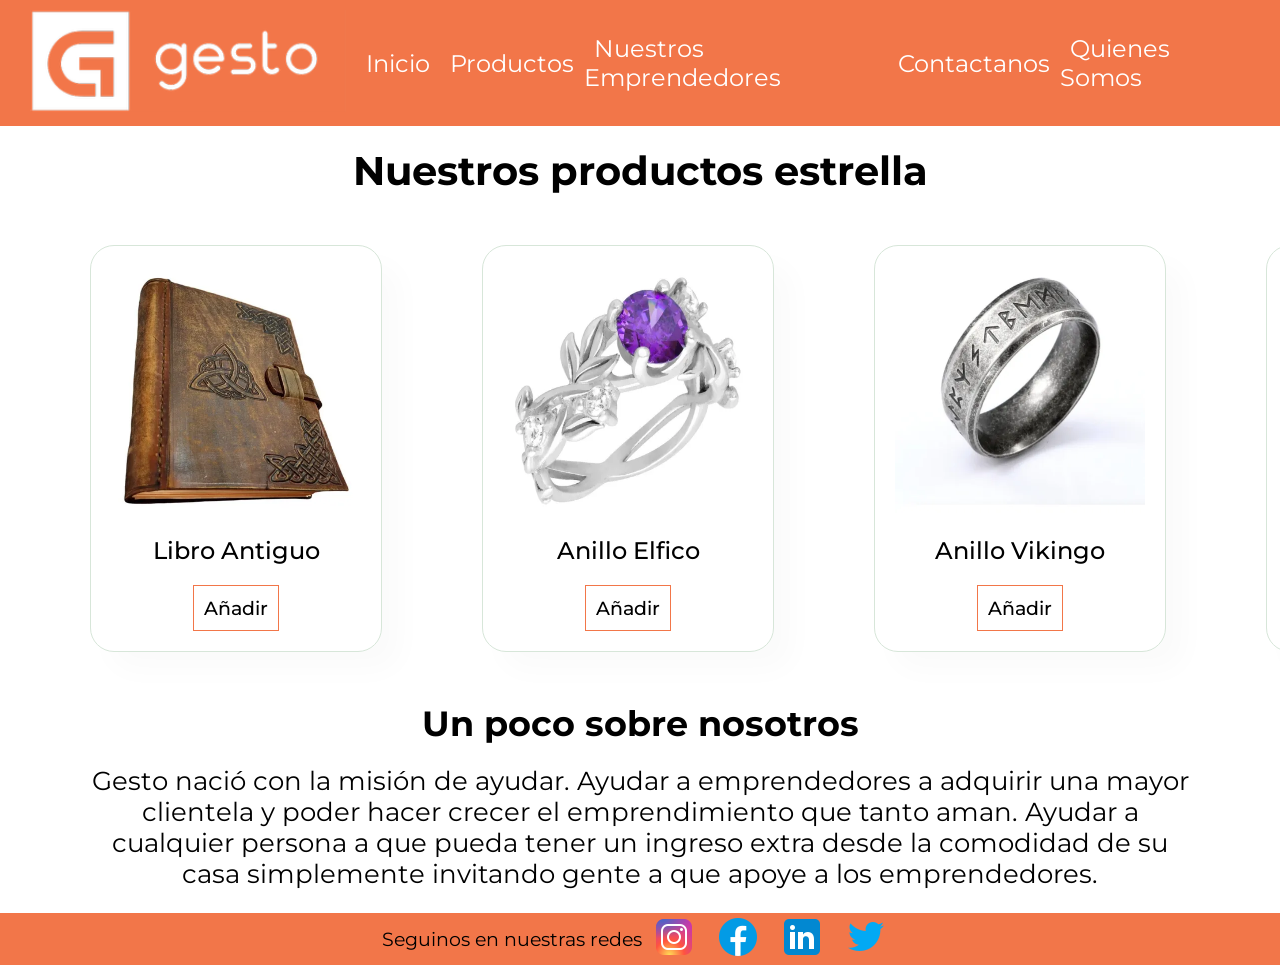
==== html/index.html @ 562bd194 "primer commit entero" ====
<!DOCTYPE html>
<html lang="en">
<head>
    <meta charset="UTF-8">
    <meta http-equiv="X-UA-Compatible" content="IE=edge">
    <meta name="viewport" content="width=device-width, initial-scale=1.0">
    <title>Gesto</title>
    <link rel="stylesheet" href="/diseño/main.css">
</head>
<body>
    <header>
        <nav class="nav_bar nav--naranja">
            <a href="index.html"><img src="/imagenes/logo2.png" alt="logo" class="nav_img nav_img-logo"></a>
            <ul>
                <li><a href="index.html" class="nav_link nav_link-main">Inicio</a></li>
                <li><a href="productos.html" class="nav_link nav_link-main">Productos</a></li>
                <li><a href="emprendedores.html" class="nav_link nav_link-main">Nuestros Emprendedores</a></li>
                <li><a href="contactanos.html" class="nav_link nav_link-main">Contactanos</a></li>
                <li><a href="quienes.html" class="nav_link nav_link-main">Quienes Somos</a></li>
            </ul>
        </nav>
    </header>
    <main>
        <h1>Nuestros productos estrella</h1>
        <section class="section_productos">
            <div class="div_productos">
                <img src="/imagenes/LibroA.jpg" alt="Libro Antiguo" class="productos_img">
                <p class="p_producto">Libro Antiguo</p>
                <button class="btn_add">Añadir</button>
            </div>
            <div class="div_productos">
                <img src="/imagenes/AnilloE.jpg" alt="Anillo Elfico" class="productos_img">
                <p class="p_producto">Anillo Elfico</p>
                <button class="btn_add">Añadir</button>
            </div>
            <div class="div_productos">
                <img src="/imagenes/AnilloV.jpg" alt="Anillo Vikingo" class="productos_img">
                <p class="p_producto">Anillo Vikingo</p>
                <button class="btn_add">Añadir</button>
            </div>
            <div class="div_productos">
                <img src="/imagenes/LibroN.jpg" alt="Libro Negro" class="productos_img">
                <p class="p_producto">Libro Negro</p>
                <button class="btn_add">Añadir</button>
            </div>
        </section>
    </main>
    <h2>Un poco sobre nosotros</h2>
    <p class="somos">Gesto nació con la misión de ayudar. Ayudar a emprendedores a adquirir una mayor clientela y poder hacer crecer el emprendimiento que tanto aman. Ayudar a cualquier persona a que pueda tener un ingreso extra desde la comodidad de su casa simplemente invitando gente a que apoye a los emprendedores.</p>
    <footer>
        <p class="p_footer">Seguinos en nuestras redes</p>
        <a href="#"><img src="/imagenes/instagram.png" alt="Instagram" class="footer_img"></a>
        <a href="#"><img src="/imagenes/facebook.png" alt="Facebook" class="footer_img"></a>
        <a href="#"><img src="/imagenes/linkedin.png" alt="LinkedIn" class="footer_img"></a>
        <a href="#"><img src="/imagenes/twitter.png" alt="Twitter" class="footer_img"></a>
    </footer>
</body>
</html>
---- diseño/main.css ----
@import url('https://fonts.googleapis.com/css2?family=Montserrat:wght@300;400;500;600;700&display=swap');
*{
    margin: 0;
    padding: 0;
    font-family: 'Montserrat', sans-serif;
}
.nav_bar{
    display: flex;
    align-items: center;
    width: 100%;
    height: 100%;
    padding: 10px 0;
}
.nav_bar li:hover a{
    font-weight: 500;
}
ul{
    list-style: none;
    width: 100vw;
    display: flex;
    flex-direction: row;
    justify-content: flex-end;
    align-items: center;
    margin-right: 30px;
}
li{
    font-size: 1.5rem;
    font-weight: 400;
}
a{
    text-decoration: none;
    color: white;
}
h1{
    font-size: 2.5rem;
    text-align: center;
    margin: 20px 0;
}
h2{
    font-size: 2.2rem;
    text-align: center;
    margin: 20px 0;
}
.btn_add{
    border: 1px solid #F27649;
    padding: 10px;
    font-size: 1.2rem;
    background-color: white;
    font-weight: 500;
    cursor: pointer;
    transition: .2s ease;
}
.btn_add:hover{
    background-color: #F27649;
    color: white;
}
/* Inicio Header */
.nav--naranja{
    background-color: #F27649;
}
.nav--naranja .nav_img{
    margin-left: 20px;
}
.nav--naranja a{
    padding: 0 10px;
    color: white;
    transition: .3s ease letter-spacing;
}
/* Fin Header */

/* Inicio Main */
.section_productos{
    display: flex;
    align-items: center;
    justify-content: space-between;
    padding: 0 2.5rem;
    margin: 2.5rem 0;
}
.div_productos{
    display: flex;
    align-items: center;
    flex-direction: column;
    margin: 10px 50px;
    padding: 20px;
    border: 1px solid #d7e6d9;
    border-radius: 1.5rem;
    cursor: pointer;
    box-shadow: 1.2rem 1.2rem 1.8rem rgba(0, 0, 0, 0.02);
    transition: .2s ease;
}
.div_productos:hover{
    box-shadow: 1.2rem 1.2rem 1.8rem rgba(0, 0, 0, 0.08);
}
.productos_img{
    width: 250px;
    height: 250px;
    transition: .2s ease;
}
.productos_img:hover{
    transform: scale(1.1);
}
.p_producto{
    margin: 20px 0;
    font-size: 1.5rem;
    font-weight: 500;
}
/* Fin Main */
.somos{
    display: flex;
    align-items: center;
    justify-content: center;
    text-align: center;
    font-size: 1.6rem;
    padding: 0 5rem;
    margin-bottom: 1.5rem;
}
/* Inicio Footer */
footer{
    display: flex;
    align-items: center;
    justify-content: center;
    background-color: #F27649;
}
.p_footer{
    font-size: 1.2rem;
}
.footer_img{
    margin: 0 0.5rem;
}
/* Fin Footer */

/* Inicio Productos */
.tipos-productos{
    margin: .8rem 0;
}
#nav-rojo{
    background-color: rgb(255, 94, 0);
}
#nav-rojo ul{
    align-items: center;
    justify-content: center;
}
#nav-rojo li{
    padding: 10px 20px;
}
.grid{
    width: 100%;
    display: grid;
    margin-bottom: 1.5rem;
}
.productos{
    grid-template-columns: repeat(5, 20%);
    grid-template-rows: repeat(2, 50%);
}
.p_grid{
    align-items: center;
    justify-content: center;
}
/* Fin Productos*/

/* Inicio Emprendedores */
.texto_conoce{
    display: flex;
    justify-content: flex-start;
    margin-left: 2rem;
}
.texto_video{
    display: flex;
    justify-content: flex-start;
    align-items: center;
}
.texto_emprendedores{
    font-size: 1.5rem;
    margin: 0 2rem;
}
.video_emprendedores{
    margin-right: 3rem;
}
.imagenes_emprendedores{
    display: flex;
    justify-content: center;
    align-items: center;
    margin: 3rem;
}
.img_emprendedor{
    width: 10rem;
    height: 10rem;
    border-radius: 50%;
    margin: 0 3rem;
}
/* Fin Emprendedores */

/* Inicio Contactanos */

/* Fin Contactanos */
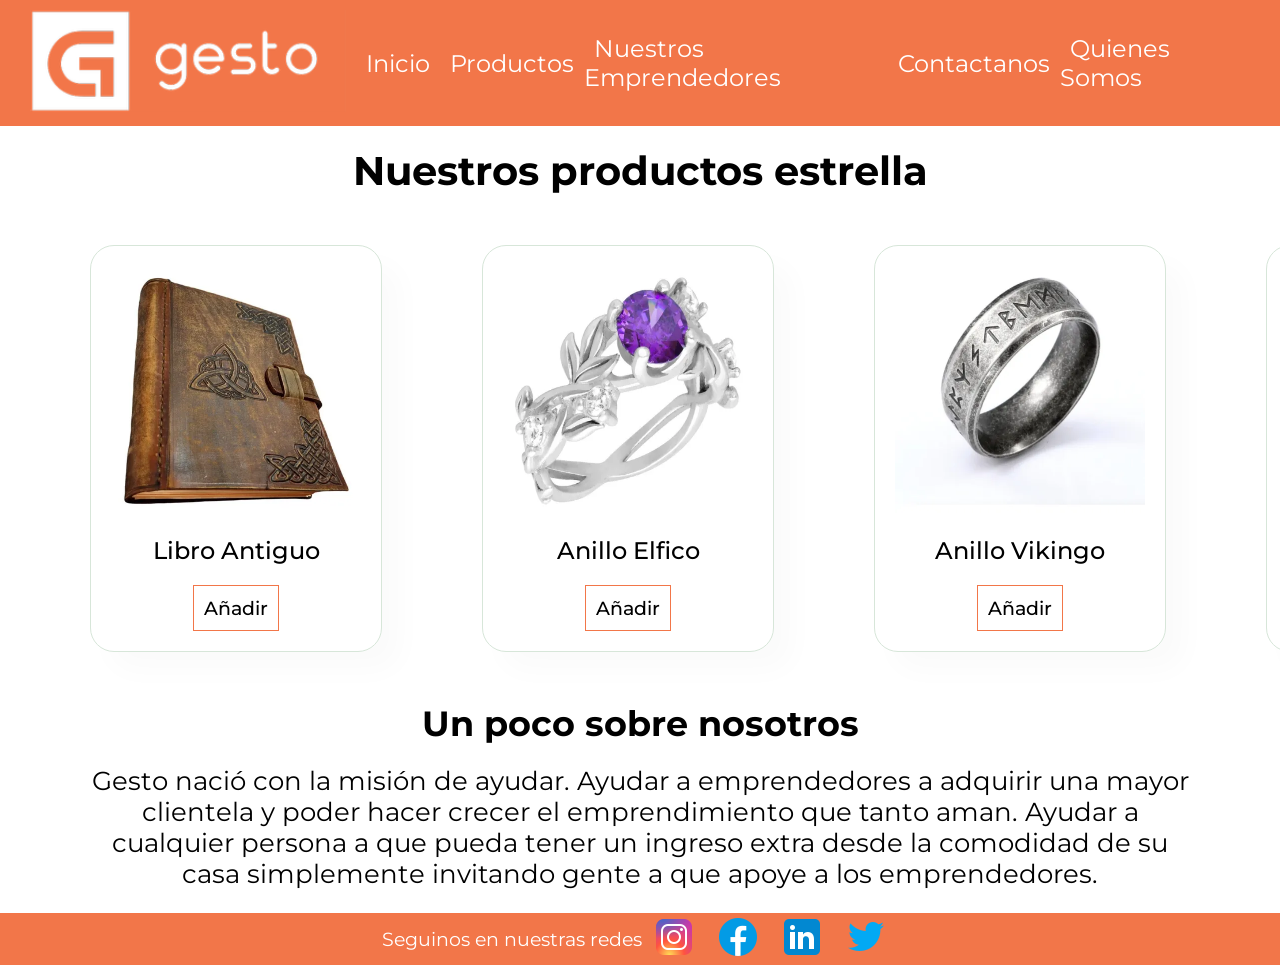
==== commit ea1a9ffe: "Re Entrega" ====
--- a/html/index.html
+++ b/html/index.html
@@ -1,58 +1,62 @@
-<!DOCTYPE html>
-<html lang="en">
-<head>
-    <meta charset="UTF-8">
-    <meta http-equiv="X-UA-Compatible" content="IE=edge">
-    <meta name="viewport" content="width=device-width, initial-scale=1.0">
-    <title>Gesto</title>
-    <link rel="stylesheet" href="/diseño/main.css">
-</head>
-<body>
-    <header>
-        <nav class="nav_bar nav--naranja">
-            <a href="index.html"><img src="/imagenes/logo2.png" alt="logo" class="nav_img nav_img-logo"></a>
-            <ul>
-                <li><a href="index.html" class="nav_link nav_link-main">Inicio</a></li>
-                <li><a href="productos.html" class="nav_link nav_link-main">Productos</a></li>
-                <li><a href="emprendedores.html" class="nav_link nav_link-main">Nuestros Emprendedores</a></li>
-                <li><a href="contactanos.html" class="nav_link nav_link-main">Contactanos</a></li>
-                <li><a href="quienes.html" class="nav_link nav_link-main">Quienes Somos</a></li>
-            </ul>
-        </nav>
-    </header>
-    <main>
-        <h1>Nuestros productos estrella</h1>
-        <section class="section_productos">
-            <div class="div_productos">
-                <img src="/imagenes/LibroA.jpg" alt="Libro Antiguo" class="productos_img">
-                <p class="p_producto">Libro Antiguo</p>
-                <button class="btn_add">Añadir</button>
-            </div>
-            <div class="div_productos">
-                <img src="/imagenes/AnilloE.jpg" alt="Anillo Elfico" class="productos_img">
-                <p class="p_producto">Anillo Elfico</p>
-                <button class="btn_add">Añadir</button>
-            </div>
-            <div class="div_productos">
-                <img src="/imagenes/AnilloV.jpg" alt="Anillo Vikingo" class="productos_img">
-                <p class="p_producto">Anillo Vikingo</p>
-                <button class="btn_add">Añadir</button>
-            </div>
-            <div class="div_productos">
-                <img src="/imagenes/LibroN.jpg" alt="Libro Negro" class="productos_img">
-                <p class="p_producto">Libro Negro</p>
-                <button class="btn_add">Añadir</button>
-            </div>
-        </section>
-    </main>
-    <h2>Un poco sobre nosotros</h2>
-    <p class="somos">Gesto nació con la misión de ayudar. Ayudar a emprendedores a adquirir una mayor clientela y poder hacer crecer el emprendimiento que tanto aman. Ayudar a cualquier persona a que pueda tener un ingreso extra desde la comodidad de su casa simplemente invitando gente a que apoye a los emprendedores.</p>
-    <footer>
-        <p class="p_footer">Seguinos en nuestras redes</p>
-        <a href="#"><img src="/imagenes/instagram.png" alt="Instagram" class="footer_img"></a>
-        <a href="#"><img src="/imagenes/facebook.png" alt="Facebook" class="footer_img"></a>
-        <a href="#"><img src="/imagenes/linkedin.png" alt="LinkedIn" class="footer_img"></a>
-        <a href="#"><img src="/imagenes/twitter.png" alt="Twitter" class="footer_img"></a>
-    </footer>
-</body>
+<!DOCTYPE html>
+<html lang="en">
+<head>
+    <meta charset="UTF-8">
+    <meta http-equiv="X-UA-Compatible" content="IE=edge">
+    <meta name="viewport" content="width=device-width, initial-scale=1.0">
+    <title>Gesto</title>
+    <link rel="stylesheet" href="/diseño/main.css">
+</head>
+<body>
+    <header>
+        <div class="header">
+            <nav class="nav_bar nav--naranja">
+                <a href="index.html"><img src="/imagenes/logo2.png" alt="logo" class="nav_img nav_img-logo"></a>
+                <div class="hamburguesa"><div class="bar"></div></div>
+                <ul>
+                    <li><a href="index.html" class="nav_link nav_link-main">Inicio</a></li>
+                    <li><a href="productos.html" class="nav_link nav_link-main">Productos</a></li>
+                    <li><a href="emprendedores.html" class="nav_link nav_link-main">Nuestros Emprendedores</a></li>
+                    <li><a href="contactanos.html" class="nav_link nav_link-main">Contactanos</a></li>
+                    <li><a href="quienes.html" class="nav_link nav_link-main">Quienes Somos</a></li>
+                </ul>
+            </nav>
+        </div>
+    </header>
+    <main>
+        <h1>Nuestros productos estrella</h1>
+        <section class="section_productos">
+            <div class="div_productos">
+                <img src="/imagenes/LibroA.jpg" alt="Libro Antiguo" class="productos_img">
+                <p class="p_producto">Libro Antiguo</p>
+                <button class="btn_add">Añadir</button>
+            </div>
+            <div class="div_productos">
+                <img src="/imagenes/AnilloE.jpg" alt="Anillo Elfico" class="productos_img">
+                <p class="p_producto">Anillo Elfico</p>
+                <button class="btn_add">Añadir</button>
+            </div>
+            <div class="div_productos">
+                <img src="/imagenes/AnilloV.jpg" alt="Anillo Vikingo" class="productos_img">
+                <p class="p_producto">Anillo Vikingo</p>
+                <button class="btn_add">Añadir</button>
+            </div>
+            <div class="div_productos">
+                <img src="/imagenes/LibroN.jpg" alt="Libro Negro" class="productos_img">
+                <p class="p_producto">Libro Negro</p>
+                <button class="btn_add">Añadir</button>
+            </div>
+        </section>
+    </main>
+    <h2>Un poco sobre nosotros</h2>
+    <p class="somos">Gesto nació con la misión de ayudar. Ayudar a emprendedores a adquirir una mayor clientela y poder hacer crecer el emprendimiento que tanto aman. Ayudar a cualquier persona a que pueda tener un ingreso extra desde la comodidad de su casa simplemente invitando gente a que apoye a los emprendedores.</p>
+    <footer>
+        <p class="p_footer">Seguinos en nuestras redes</p>
+        <a href="#"><img src="/imagenes/instagram.png" alt="Instagram" class="footer_img"></a>
+        <a href="#"><img src="/imagenes/facebook.png" alt="Facebook" class="footer_img"></a>
+        <a href="#"><img src="/imagenes/linkedin.png" alt="LinkedIn" class="footer_img"></a>
+        <a href="#"><img src="/imagenes/twitter.png" alt="Twitter" class="footer_img"></a>
+    </footer>
+    <script src="/js/gesto.js"></script>
+</body>
 </html>
--- a/diseño/main.css
+++ b/diseño/main.css
@@ -1,195 +1,370 @@
-@import url('https://fonts.googleapis.com/css2?family=Montserrat:wght@300;400;500;600;700&display=swap');
-*{
-    margin: 0;
-    padding: 0;
-    font-family: 'Montserrat', sans-serif;
-}
-.nav_bar{
-    display: flex;
-    align-items: center;
-    width: 100%;
-    height: 100%;
-    padding: 10px 0;
-}
-.nav_bar li:hover a{
-    font-weight: 500;
-}
-ul{
-    list-style: none;
-    width: 100vw;
-    display: flex;
-    flex-direction: row;
-    justify-content: flex-end;
-    align-items: center;
-    margin-right: 30px;
-}
-li{
-    font-size: 1.5rem;
-    font-weight: 400;
-}
-a{
-    text-decoration: none;
-    color: white;
-}
-h1{
-    font-size: 2.5rem;
-    text-align: center;
-    margin: 20px 0;
-}
-h2{
-    font-size: 2.2rem;
-    text-align: center;
-    margin: 20px 0;
-}
-.btn_add{
-    border: 1px solid #F27649;
-    padding: 10px;
-    font-size: 1.2rem;
-    background-color: white;
-    font-weight: 500;
-    cursor: pointer;
-    transition: .2s ease;
-}
-.btn_add:hover{
-    background-color: #F27649;
-    color: white;
-}
-/* Inicio Header */
-.nav--naranja{
-    background-color: #F27649;
-}
-.nav--naranja .nav_img{
-    margin-left: 20px;
-}
-.nav--naranja a{
-    padding: 0 10px;
-    color: white;
-    transition: .3s ease letter-spacing;
-}
-/* Fin Header */
-
-/* Inicio Main */
-.section_productos{
-    display: flex;
-    align-items: center;
-    justify-content: space-between;
-    padding: 0 2.5rem;
-    margin: 2.5rem 0;
-}
-.div_productos{
-    display: flex;
-    align-items: center;
-    flex-direction: column;
-    margin: 10px 50px;
-    padding: 20px;
-    border: 1px solid #d7e6d9;
-    border-radius: 1.5rem;
-    cursor: pointer;
-    box-shadow: 1.2rem 1.2rem 1.8rem rgba(0, 0, 0, 0.02);
-    transition: .2s ease;
-}
-.div_productos:hover{
-    box-shadow: 1.2rem 1.2rem 1.8rem rgba(0, 0, 0, 0.08);
-}
-.productos_img{
-    width: 250px;
-    height: 250px;
-    transition: .2s ease;
-}
-.productos_img:hover{
-    transform: scale(1.1);
-}
-.p_producto{
-    margin: 20px 0;
-    font-size: 1.5rem;
-    font-weight: 500;
-}
-/* Fin Main */
-.somos{
-    display: flex;
-    align-items: center;
-    justify-content: center;
-    text-align: center;
-    font-size: 1.6rem;
-    padding: 0 5rem;
-    margin-bottom: 1.5rem;
-}
-/* Inicio Footer */
-footer{
-    display: flex;
-    align-items: center;
-    justify-content: center;
-    background-color: #F27649;
-}
-.p_footer{
-    font-size: 1.2rem;
-}
-.footer_img{
-    margin: 0 0.5rem;
-}
-/* Fin Footer */
-
-/* Inicio Productos */
-.tipos-productos{
-    margin: .8rem 0;
-}
-#nav-rojo{
-    background-color: rgb(255, 94, 0);
-}
-#nav-rojo ul{
-    align-items: center;
-    justify-content: center;
-}
-#nav-rojo li{
-    padding: 10px 20px;
-}
-.grid{
-    width: 100%;
-    display: grid;
-    margin-bottom: 1.5rem;
-}
-.productos{
-    grid-template-columns: repeat(5, 20%);
-    grid-template-rows: repeat(2, 50%);
-}
-.p_grid{
-    align-items: center;
-    justify-content: center;
-}
-/* Fin Productos*/
-
-/* Inicio Emprendedores */
-.texto_conoce{
-    display: flex;
-    justify-content: flex-start;
-    margin-left: 2rem;
-}
-.texto_video{
-    display: flex;
-    justify-content: flex-start;
-    align-items: center;
-}
-.texto_emprendedores{
-    font-size: 1.5rem;
-    margin: 0 2rem;
-}
-.video_emprendedores{
-    margin-right: 3rem;
-}
-.imagenes_emprendedores{
-    display: flex;
-    justify-content: center;
-    align-items: center;
-    margin: 3rem;
-}
-.img_emprendedor{
-    width: 10rem;
-    height: 10rem;
-    border-radius: 50%;
-    margin: 0 3rem;
-}
-/* Fin Emprendedores */
-
-/* Inicio Contactanos */
-
-/* Fin Contactanos */+@import url('https://fonts.googleapis.com/css2?family=Montserrat:wght@300;400;500;600;700&display=swap');
+*{
+    margin: 0;
+    padding: 0;
+    font-family: 'Montserrat', sans-serif;
+}
+.nav_bar{
+    display: flex;
+    align-items: center;
+    width: 100%;
+    height: 100%;
+    padding: 10px 0;
+}
+.nav_bar li:hover a{
+    font-weight: 500;
+}
+ul{
+    list-style: none;
+    width: 100vw;
+    display: flex;
+    flex-direction: row;
+    justify-content: flex-end;
+    align-items: center;
+    margin-right: 30px;
+}
+li{
+    font-size: 1.5rem;
+    font-weight: 400;
+}
+a{
+    text-decoration: none;
+    color: white;
+}
+h1{
+    font-size: 2.5rem;
+    text-align: center;
+    margin: 20px 0;
+}
+h2{
+    font-size: 2.2rem;
+    text-align: center;
+    margin: 20px 0;
+}
+.btn_add{
+    border: 1px solid #F27649;
+    padding: 10px;
+    font-size: 1.2rem;
+    background-color: white;
+    font-weight: 500;
+    cursor: pointer;
+    transition: .2s ease;
+}
+.btn_add:hover{
+    background-color: #F27649;
+    color: white;
+}
+/* Inicio Header */
+.nav--naranja{
+    background-color: #F27649;
+}
+.nav--naranja .nav_img{
+    margin-left: 20px;
+}
+.nav--naranja a{
+    padding: 0 10px;
+    color: white;
+    transition: .3s ease letter-spacing;
+}
+/* Fin Header */
+
+/* Inicio Main */
+.section_productos{
+    display: flex;
+    align-items: center;
+    justify-content: space-between;
+    padding: 0 2.5rem;
+    margin: 2.5rem 0;
+}
+.div_productos{
+    display: flex;
+    align-items: center;
+    flex-direction: column;
+    margin: 10px 50px;
+    padding: 20px;
+    border: 1px solid #d7e6d9;
+    border-radius: 1.5rem;
+    cursor: pointer;
+    box-shadow: 1.2rem 1.2rem 1.8rem rgba(0, 0, 0, 0.02);
+    transition: .2s ease;
+}
+.div_productos:hover{
+    box-shadow: 1.2rem 1.2rem 1.8rem rgba(0, 0, 0, 0.08);
+}
+.productos_img{
+    width: 250px;
+    height: 250px;
+    transition: .2s ease;
+}
+.productos_img:hover{
+    transform: scale(1.1);
+}
+.p_producto{
+    margin: 20px 0;
+    font-size: 1.5rem;
+    font-weight: 500;
+}
+/* Fin Main */
+.somos{
+    display: flex;
+    align-items: center;
+    justify-content: center;
+    text-align: center;
+    font-size: 1.6rem;
+    padding: 0 5rem;
+    margin-bottom: 1.5rem;
+}
+/* Inicio Footer */
+footer{
+    display: flex;
+    align-items: center;
+    justify-content: center;
+    background-color: #F27649;
+}
+.p_footer{
+    font-size: 1.2rem;
+    margin: 0;
+    color: white;
+}
+.footer_img{
+    margin: 0 0.5rem;
+}
+/* Fin Footer */
+
+/* Inicio Productos */
+.tipos-productos{
+    margin: .8rem 0;
+}
+#nav-rojo{
+    background-color: rgb(255, 94, 0);
+}
+#nav-rojo ul{
+    align-items: center;
+    justify-content: center;
+}
+#nav-rojo li{
+    padding: 10px 20px;
+}
+.grid{
+    width: 100%;
+    display: grid;
+    margin-bottom: 1.5rem;
+}
+.productos{
+    grid-template-columns: repeat(5, 20%);
+    grid-template-rows: repeat(2, 50%);
+}
+.p_grid{
+    align-items: center;
+    justify-content: center;
+}
+/* Fin Productos*/
+
+/* Inicio Emprendedores */
+.texto_conoce{
+    display: flex;
+    justify-content: flex-start;
+    margin-left: 2rem;
+}
+.texto_video{
+    display: flex;
+    justify-content: flex-start;
+    align-items: center;
+}
+.texto_emprendedores{
+    font-size: 1.5rem;
+    margin: 0 2rem;
+}
+.video_emprendedores{
+    margin-right: 3rem;
+}
+.imagenes_emprendedores{
+    display: flex;
+    justify-content: center;
+    align-items: center;
+    margin: 3rem;
+}
+.img_emprendedor{
+    width: 10rem;
+    height: 10rem;
+    border-radius: 50%;
+    margin: 0 3rem;
+}
+/* Fin Emprendedores */
+
+/* Inicio Contactanos */
+.ser{
+    margin: 1.5rem 0;
+}
+.texto_ser{
+    display: flex;
+    align-items: center;
+    justify-content: center;
+    margin: 2rem;
+    font-size: 1.4rem;
+}
+.mb-3{
+    margin: 0 2rem;
+}
+.btn-primary{
+    margin: 1.2rem 0 2rem 2rem;
+}
+#nombre, #instagram, #sobre_vos{
+    width: 30vw;
+}
+#sobre_vos{
+    height: 15vh;
+}
+/* Fin Contactanos */
+
+/* Inicio Quienes Somos */
+.fotos-quienes{
+    display: flex;
+    justify-content: center;
+    align-items: center;
+    margin: 3rem;
+}
+.quienes_img{
+    width: 10rem;
+    height: 10rem;
+    border-radius: 50%;
+    margin: 0 3rem;
+}
+/* Fin Quienes Somos */
+
+@media (max-width: 600px){
+    header{
+        z-index: 2;
+        left: 0;
+        top: 0;
+        width: 100vw;
+        height: auto;
+    }
+    header .header{
+        min-height: 8vh;
+        background-color: rgba(31, 30, 30, 0.24);
+        transition: .3s ease background-color;
+    }
+    header .nav_bar{
+        display: flex;
+        align-items: center;
+        justify-content: space-between;
+        width: 100%;
+        height: 100%;
+        max-width: 1300px;
+        padding: 0 10px;
+    }
+    header ul{
+        list-style: none;
+        position: absolute;
+        background-color: rgb(31, 30,30);
+        width: 100vw;
+        height: 100vh;
+        left: 100%;
+        top: 0;
+        display: flex;
+        flex-direction: column;
+        justify-content: center;
+        align-items: center;
+        z-index: 1;
+        overflow-x: hidden;
+        transition: .5s ease left;
+    }
+    header ul.active{
+        left: 0;
+    }
+    header ul a{
+        font-size: 1.5rem;
+        font-weight: 500;
+        letter-spacing: .2rem;
+        text-decoration: none;
+        color: white;
+        text-transform: uppercase;
+        padding: 20px;
+        display: block;
+    }
+    header ul a::after{
+        content: attr(data-after);
+        position: absolute;
+        top: 50%;
+        left: 50%;
+        transform: translate(-50%, -50%) scale(0);
+        color: rgba(240, 248, 255, 0.021);
+        font-size: 12rem;
+        letter-spacing: 50px;
+        z-index: -1;
+        transition: .3s ease letter-spacing;
+    }
+    header ul li:hover a::after{
+        transform: translate(-50%, -50%) scale(1);
+        letter-spacing: initial;
+    }
+    header ul li:hover a{
+        color: crimson;
+    }
+    header .hamburguesa{
+        height: 60px;
+        width: 60px;
+        display: inline-block;
+        border: 3px solid white;
+        border-radius: 50%;
+        position: relative;
+        display: flex;
+        align-items: center;
+        justify-content: center;
+        z-index: 5;
+        cursor: pointer;
+        transform: scale(.8);
+        margin: 10px 20px;
+    }
+    header .hamburguesa::after{
+        position: absolute;
+        content: '';
+        height: 100%;
+        width: 100%;
+        border-radius: 50%;
+        border: 3px solid white;
+        animation: pulsos_hamburguesa 1s ease infinite;
+    }
+    header .hamburguesa .bar{
+        height: 2px;
+        width: 30px;
+        position: relative;
+        background-color: white;
+        z-index: -1;
+    }
+    header .hamburguesa .bar::after,
+    header .hamburguesa .bar::before{
+        content: '';
+        position: absolute;
+        height: 100%;
+        width: 100%;
+        left: 0;
+        background-color: white;
+        transition: .3s ease;
+        transition-property: top, bottom;
+    }
+    header .hamburguesa .bar::after{
+        top: 8px;
+    }
+    header .hamburguesa .bar::before{
+        bottom: 8px;
+    }
+    header .hamburguesa.active .bar::after{
+        top: 0;
+    }
+    header .hamburguesa.active .bar::before{
+        bottom: 0;
+    }
+    .nav_img-logo{
+        width: 30vw;
+    }
+    .p_footer{
+        font-size: 1.5rem;
+    }
+    .section_productos{
+        flex-direction: column;
+        align-items: center;
+        justify-content: center;
+    }
+}
